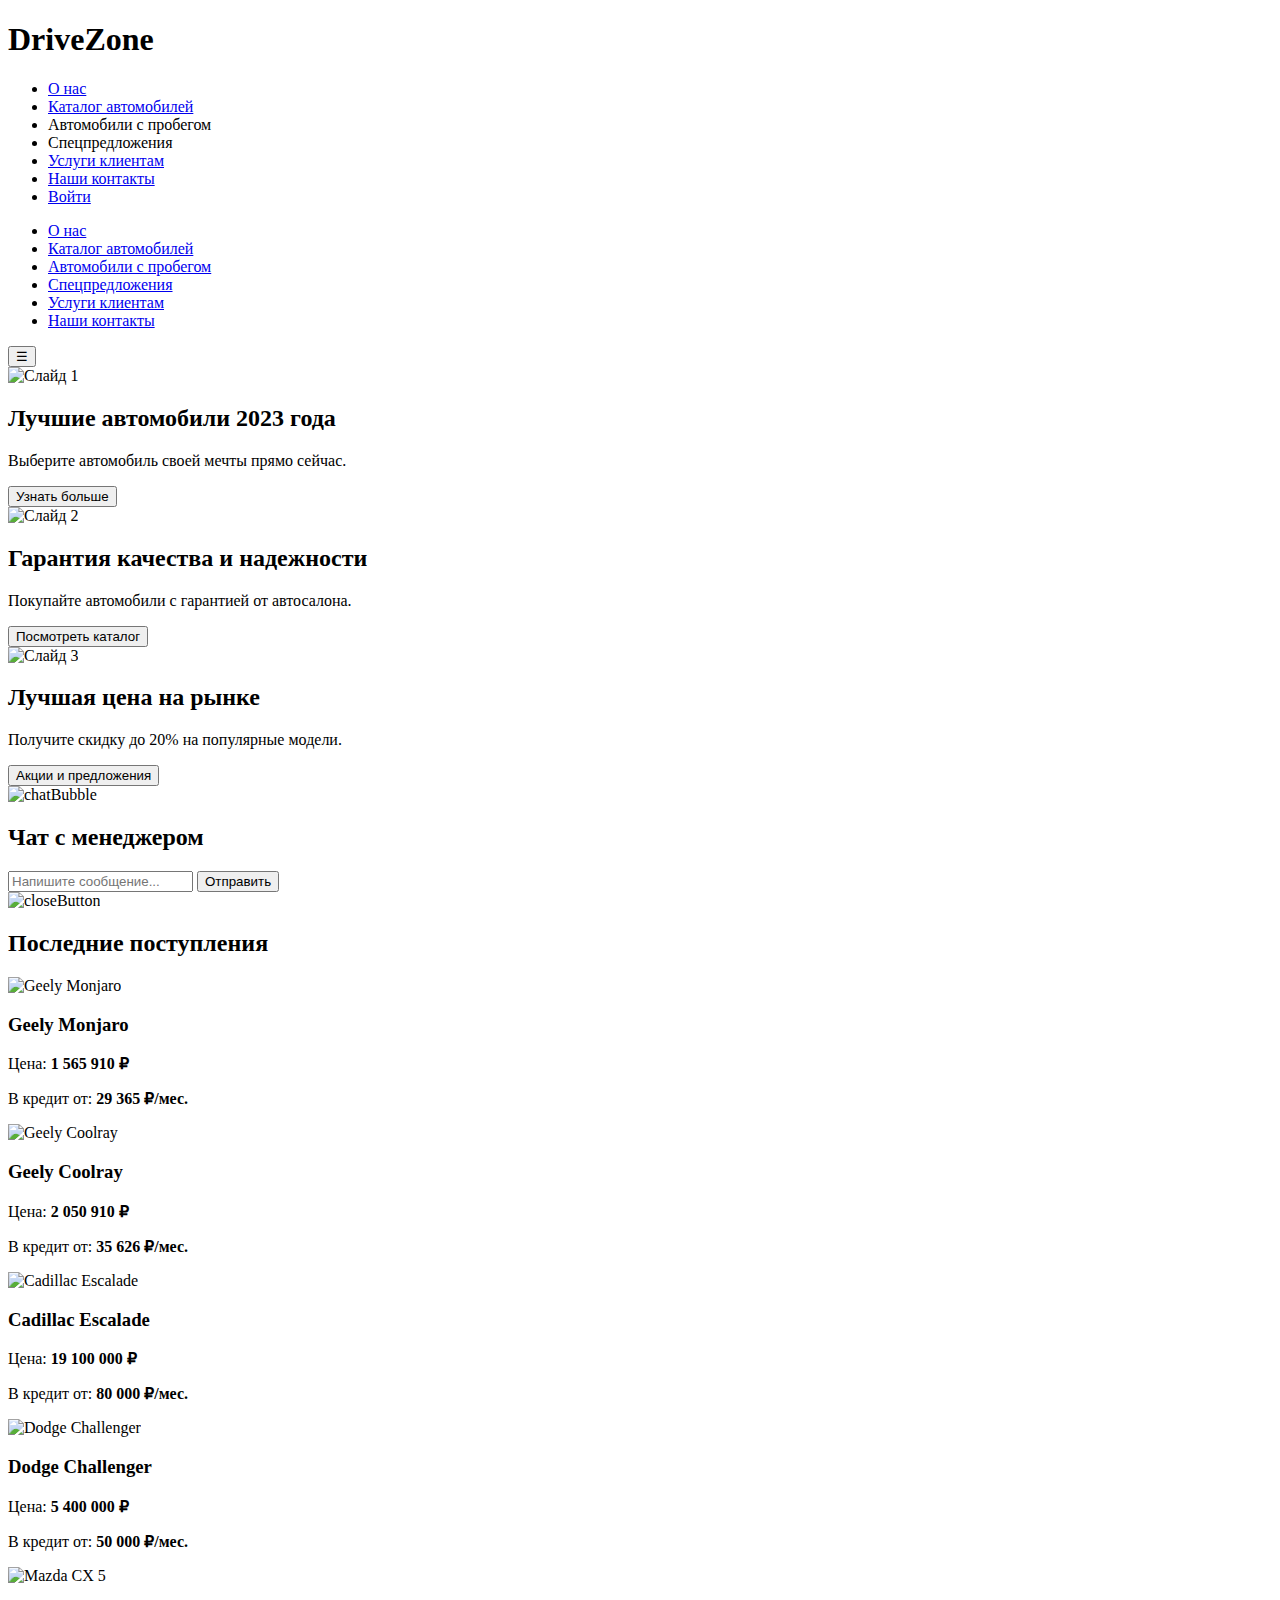
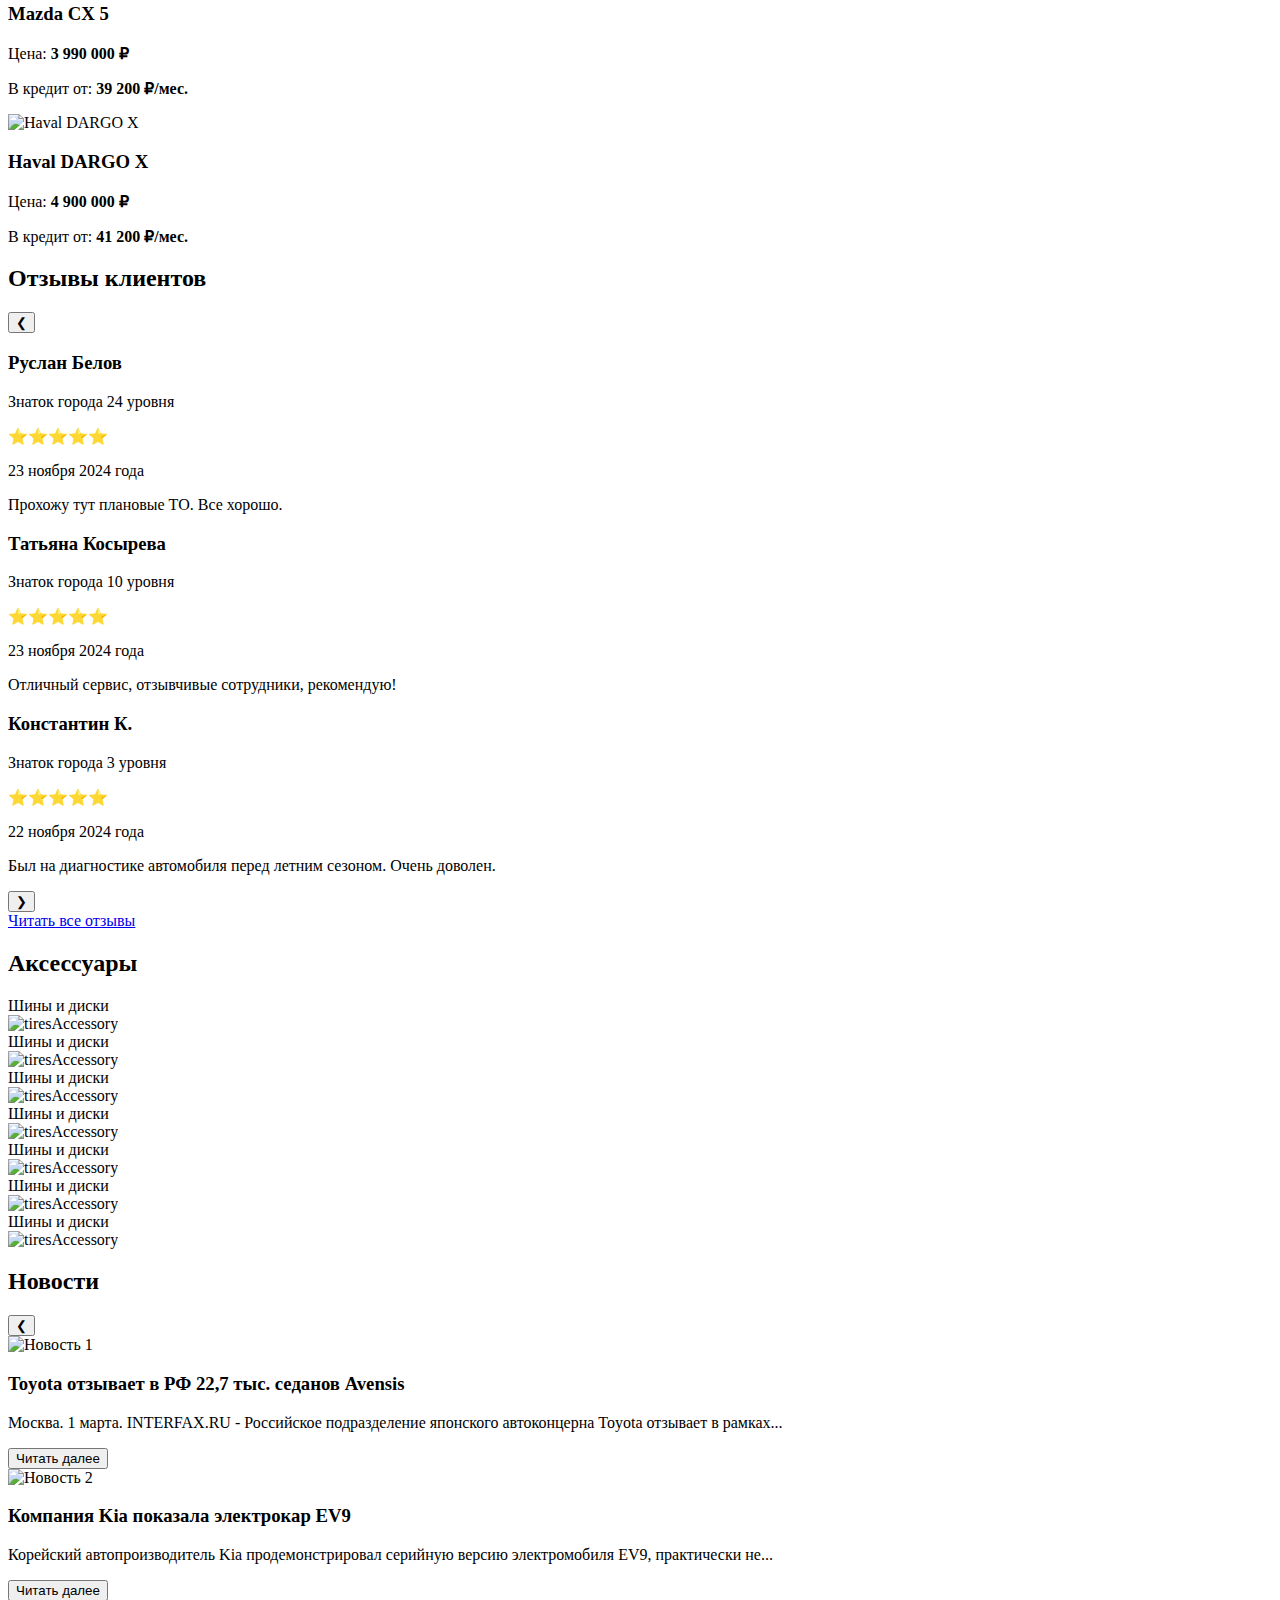
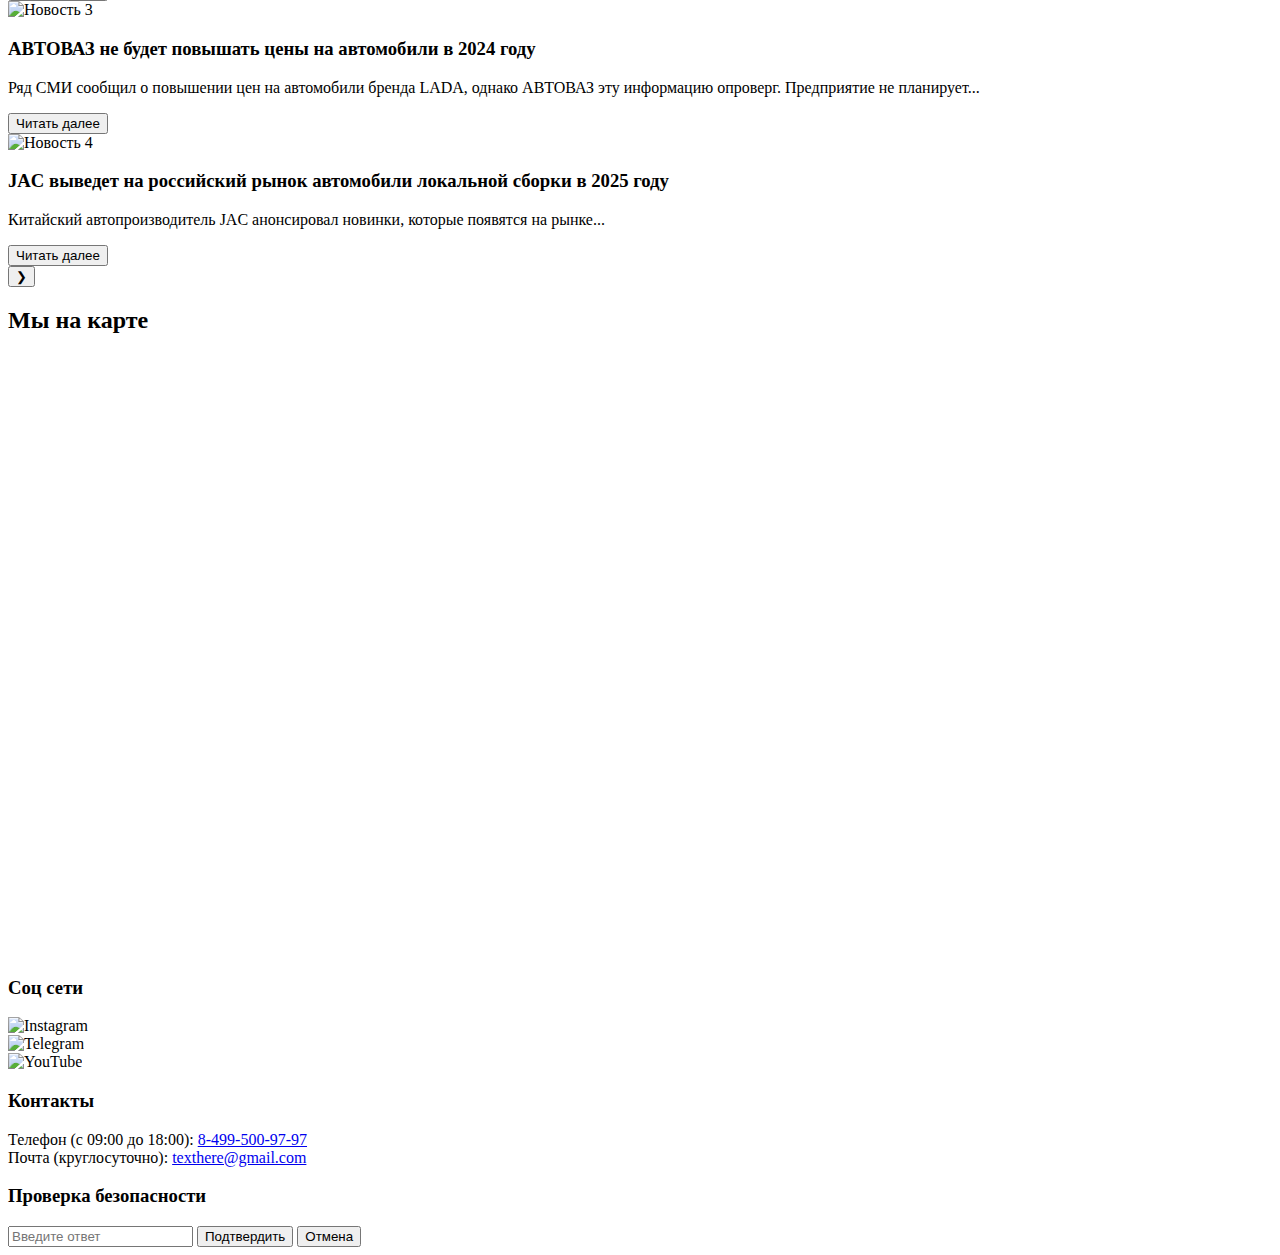
==== index.html @ d912926f "added index.html" ====
<!DOCTYPE html>
<html lang="en">
<head>
    <meta charset="UTF-8">
    <meta name="viewport" content="width=device-width, initial-scale=1.0">
    <title>Автосалон DriveZone</title>
    <link rel="icon" type="image/png" href="images/DriveZoneIcon.png">
    <link rel="stylesheet" href="header.css">
    <link rel="stylesheet" href="imagesClasses.css">
    <link rel="stylesheet" href="manufacturerSelector.css">
    <link rel="stylesheet" href="adaptViewFlexHeader.css">
    <link rel="stylesheet" href="adaptGrid.css">

    <!-- <script src="funtions.js" defer></script> -->

    <link rel="preconnect" href="https://fonts.googleapis.com">
    <link rel="preconnect" href="https://fonts.gstatic.com" crossorigin>
    <link href="https://fonts.googleapis.com/css2?family=Play:wght@400;700&display=swap" rel="stylesheet">

    <link rel="preconnect" href="https://fonts.googleapis.com">
    <link rel="preconnect" href="https://fonts.gstatic.com" crossorigin>
    <link href="https://fonts.googleapis.com/css2?family=Chakra+Petch:ital,wght@0,300;0,400;0,500;0,600;0,700;1,300;1,400;1,500;1,600;1,700&display=swap" rel="stylesheet">

    <style>
        @import url('https://fonts.googleapis.com/css2?family=Play:wght@400;700&family=Podkova:wght@400..800&display=swap');
        @import url('https://fonts.googleapis.com/css2?family=Inter:ital,opsz,wght@0,14..32,100..900;1,14..32,100..900&display=swap');
        @import url('https://fonts.googleapis.com/css2?family=Roboto:ital,wght@0,100;0,300;0,400;0,500;0,700;0,900;1,100;1,300;1,400;1,500;1,700;1,900&display=swap');
    </style>

</head>
<body>

    <header>
        <div class="lower_header">
            <div class="Logo">
                <h1>Drive<span class="logo-highlight">Zone</span></h1>
            </div>

            <div class="navigation">
                <nav>
                    <ul>
                        <li><a href="about-us.html">О нас</a></li>
                        <li><a href="catalog.html" class="catalog-btn">Каталог автомобилей</a></li>
                        <li><a>Автомобили с пробегом</a></li>
                        <li><a>Спецпредложения</a></li>
                        <li><a href="services.html">Услуги клиентам</a></li>
                        <li><a href="#contact">Наши контакты</a></li>
                        <li><a href="registration.html" class="register-btn">Войти</a></li> <!-- Новая кнопка регистрации -->
                    </ul>
                </nav>
            </div>
        </div>

        
        <div class="dropdown" id="dropdownMenu">
            <ul class="nav-links">
                <li><a href="#about" onclick="closeDropdown()">О нас</a></li>
                <li><a href="#vehicles" onclick="closeDropdown()">Каталог автомобилей</a></li>
                <li><a href="#" onclick="closeDropdown()">Автомобили с пробегом</a></li>
                <li><a href="#" onclick="closeDropdown()">Спецпредложения</a></li>
                <li><a href="#services" onclick="closeDropdown()">Услуги клиентам</a></li>
                <li><a href="#contact" onclick="closeDropdown()">Наши контакты</a></li>
            </ul>
        </div>

        <button class="toggle-menu" onclick="toggleDropdown()">☰</button>
        <script>
            function toggleDropdown() {
                const dropdown = document.getElementById('dropdownMenu');
                dropdown.classList.toggle('show'); // Добавляем/удаляем класс "show" для управления видимостью
            }
        
            function closeDropdown() {
                const dropdown = document.getElementById('dropdownMenu');
                dropdown.classList.remove('show'); // Удаляем класс "show", чтобы закрыть меню
            }
        </script>

    </header>

    <main> <!--Основной блок сайта-->

        <section class="hero-slider">
            <div class="slider-container">
                <div class="slide active">
                    <img src="images/backgroundSlide/slide1.webp" alt="Слайд 1">
                    <div class="slide-content">
                        <h2>Лучшие автомобили 2023 года</h2>
                        <p>Выберите автомобиль своей мечты прямо сейчас.</p>
                        <button>Узнать больше</button>
                    </div>
                </div>
                <div class="slide">
                    <img src="images/backgroundSlide/slide2.webp" alt="Слайд 2">
                    <div class="slide-content">
                        <h2>Гарантия качества и надежности</h2>
                        <p>Покупайте автомобили с гарантией от автосалона.</p>
                        <button>Посмотреть каталог</button>
                    </div>
                </div>
                <div class="slide">
                    <img src="images/backgroundSlide/slide3.webp" alt="Слайд 3">
                    <div class="slide-content">
                        <h2>Лучшая цена на рынке</h2>
                        <p>Получите скидку до 20% на популярные модели.</p>
                        <button>Акции и предложения</button>
                    </div>
                </div>
            </div>
        </section>

        <div class="chatBotIcon" id="chatBotIcon">
            <img src="images/chat_bubble.png" alt="chatBubble" onclick="toggleChatWindow()">
        </div>
        
        <div class="chatWindow" id="chatWindow">
            <h2>Чат с менеджером</h2>
            <div id="chatContent" class="chatContent">
                <!-- Сообщения будут добавляться здесь -->
            </div>
            <div class="chatInputContainer">
                <input type="text" id="textInfo" placeholder="Напишите сообщение..." />
                <button class="sendButton" onclick="sendMessage()">Отправить</button>
            </div>
            <img src="images/close_button.png" alt="closeButton" onclick="closeChatWindow()" style="cursor: pointer;" class="closeButton">
        </div>
        <section class="latest-arrivals">
            <h2>Последние поступления</h2>
            <div class="arrivals-grid">
                <!-- Карточка автомобиля -->
                <div class="car-card">
                    <img src="images/latest/GeelyMonjaro.png" alt="Geely Monjaro">
                    <h3>Geely Monjaro</h3>
                    <p>Цена: <strong>1 565 910 ₽</strong></p>
                    <p>В кредит от: <strong>29 365 ₽/мес.</strong></p>
                </div>
        
                <div class="car-card">
                    <img src="images/latest/GeelyCoolray.png" alt="Geely Coolray">
                    <h3>Geely Coolray</h3>
                    <p>Цена: <strong>2 050 910 ₽</strong></p>
                    <p>В кредит от: <strong>35 626 ₽/мес.</strong></p>
                </div>

                <div class="car-card">
                    <img src="images/latest/cadillacEscalade.png" alt="Cadillac Escalade">
                    <h3>Cadillac Escalade</h3>
                    <p>Цена: <strong>19 100 000 ₽</strong></p>
                    <p>В кредит от: <strong>80 000 ₽/мес.</strong></p>
                </div>

                <div class="car-card">
                    <img src="images/latest/dodgeChallenger.png" alt="Dodge Challenger">
                    <h3>Dodge Challenger</h3>
                    <p>Цена: <strong>5 400 000 ₽</strong></p>
                    <p>В кредит от: <strong>50 000 ₽/мес.</strong></p>
                </div>

                <div class="car-card">
                    <img src="images/latest/MazdaCX5.png" alt="Mazda CX 5">
                    <h3>Mazda CX 5</h3>
                    <p>Цена: <strong>3 990 000 ₽</strong></p>
                    <p>В кредит от: <strong>39 200 ₽/мес.</strong></p>
                </div>

                <div class="car-card">
                    <img src="images/latest/HavalDARGOX.jpg" alt="Haval DARGO X">
                    <h3>Haval DARGO X</h3>
                    <p>Цена: <strong>4 900 000 ₽</strong></p>
                    <p>В кредит от: <strong>41 200 ₽/мес.</strong></p>
                </div>
            </div>
        </section>

        <section class="reviews">
            <h2>Отзывы клиентов</h2>
            <div class="reviews-container">
                <button class="reviews-nav prev-btn">❮</button>
                <div class="reviews-slider">
                    <div class="review">
                        <h3>Руслан Белов</h3>
                        <p>Знаток города 24 уровня</p>
                        <div class="rating">⭐⭐⭐⭐⭐</div>
                        <p class="date">23 ноября 2024 года</p>
                        <p>Прохожу тут плановые ТО. Все хорошо.</p>
                    </div>
                    <div class="review">
                        <h3>Татьяна Косырева</h3>
                        <p>Знаток города 10 уровня</p>
                        <div class="rating">⭐⭐⭐⭐⭐</div>
                        <p class="date">23 ноября 2024 года</p>
                        <p>Отличный сервис, отзывчивые сотрудники, рекомендую!</p>
                    </div>
                    <div class="review">
                        <h3>Константин К.</h3>
                        <p>Знаток города 3 уровня</p>
                        <div class="rating">⭐⭐⭐⭐⭐</div>
                        <p class="date">22 ноября 2024 года</p>
                        <p>Был на диагностике автомобиля перед летним сезоном. Очень доволен.</p>
                    </div>
                </div>
                <button class="reviews-nav next-btn">❯</button>
            </div>
            <a href="#" class="all-reviews-link">Читать все отзывы</a>
        </section>

        <section class="accessories">
            <h2>Аксессуары</h2>
            <div class="accessories-card-container">
                <div class="accessory-card">
                    <div class="accessory-card-header">Шины и диски</div>
                    <div class="accessory-card-content">
                        <img src="images/tiresAccessory.png" alt="tiresAccessory">
                    </div>
                </div>

                <div class="accessory-card">
                    <div class="accessory-card-header">Шины и диски</div>
                    <div class="accessory-card-content">
                        <img src="images/tiresAccessory.png" alt="tiresAccessory">
                    </div>
                </div>

                <div class="accessory-card">
                    <div class="accessory-card-header">Шины и диски</div>
                    <div class="accessory-card-content">
                        <img src="images/tiresAccessory.png" alt="tiresAccessory">
                    </div>
                </div>

                <div class="accessory-card">
                    <div class="accessory-card-header">Шины и диски</div>
                    <div class="accessory-card-content">
                        <img src="images/tiresAccessory.png" alt="tiresAccessory">
                    </div>
                </div>

                <div class="accessory-card">
                    <div class="accessory-card-header">Шины и диски</div>
                    <div class="accessory-card-content">
                        <img src="images/tiresAccessory.png" alt="tiresAccessory">
                    </div>
                </div>

                <div class="accessory-card">
                    <div class="accessory-card-header">Шины и диски</div>
                    <div class="accessory-card-content">
                        <img src="images/tiresAccessory.png" alt="tiresAccessory">
                    </div>
                </div>

                <div class="accessory-card">
                    <div class="accessory-card-header">Шины и диски</div>
                    <div class="accessory-card-content">
                        <img src="images/tiresAccessory.png" alt="tiresAccessory">
                    </div>
                </div>
            </div>
        </section>

        <section class="news-section">
            <h2>Новости</h2>
            <div class="news-container">
                <button class="news-nav prev-news">❮</button>
                <div class="news-slider">
                    <div class="news-item">
                        <img src="images/news/news1.png" alt="Новость 1">
                        <div class="news-content">
                            <h3>Toyota отзывает в РФ 22,7 тыс. седанов Avensis</h3>
                            <p>
                                Москва. 1 марта. INTERFAX.RU - Российское подразделение японского автоконцерна Toyota отзывает в рамках...
                            </p>
                            <button class="read-more">Читать далее</button>
                        </div>
                    </div>
                    <div class="news-item">
                        <img src="images/news/news2.png" alt="Новость 2">
                        <div class="news-content">
                            <h3>Компания Kia показала электрокар EV9</h3>
                            <p>
                                Корейский автопроизводитель Kia продемонстрировал серийную версию электромобиля EV9, практически не...
                            </p>
                            <button class="read-more">Читать далее</button>
                        </div>
                    </div>
                    <div class="news-item">
                        <img src="images/news/news3.png" alt="Новость 3">
                        <div class="news-content">
                            <h3>АВТОВАЗ не будет повышать цены на автомобили в 2024 году</h3>
                            <p>
                                Ряд СМИ сообщил о повышении цен на автомобили бренда LADA, однако АВТОВАЗ эту информацию опроверг. Предприятие не планирует...
                            </p>
                            <button class="read-more">Читать далее</button>
                        </div>
                    </div>
                    <div class="news-item">
                        <img src="images/news/news4.png" alt="Новость 4">
                        <div class="news-content">
                            <h3>JAC выведет на российский рынок автомобили локальной сборки в 2025 году</h3>
                            <p>
                                Китайский автопроизводитель JAC анонсировал новинки, которые появятся на рынке...
                            </p>
                            <button class="read-more">Читать далее</button>
                        </div>
                    </div>
                </div>
                <button class="news-nav next-news">❯</button>
            </div>
        </section>
        

        <h2>Мы на карте</h2>
        <iframe width="100%" height="600" src="https://maps.google.com/maps?width=100%&amp;height=600&amp;hl=en&amp;coord=55.732363, 37.642193&amp;q=Shlyuzovaya Naberezhnaya, 2/1, корпус 1, Moscow, Russia, 115114&amp;ie=UTF8&amp;t=&amp;z=14&amp;iwloc=B&amp;output=embed" frameborder="0" scrolling="no" marginheight="0" marginwidth="0" class="googleMap"></iframe><br />
    </main>

    <footer>
        <div class="social">
            <h3>Соц сети</h3>
            <div class="social-button-container">
                <div class="social-button instagram">
                    <img src="images/socials/instagram.png" alt="Instagram">
                </div>
                <div class="social-button telegram">
                    <img src="images/socials/telegram.png" alt="Telegram">
                </div>
                <div class="social-button youtube">
                    <img src="images/socials/youtube.png" alt="YouTube">
                </div>
            </div>
        </div>
        <section id="contact">
            <h3>Контакты</h3>
            <div class="number">
                <span>Телефон (с 09:00 до 18:00): </span>
                <a href="tel:8-499-500-97-97">8-499-500-97-97</a>
            </div>
            <div class="email">
                <span>Почта (круглосуточно): </span>
                <a href="mailto:texthere@gmail.com">texthere@gmail.com</a>
            </div>
        </section>
    </footer>
    

    <div id="captchaModal" class="modal">
        <div class="modal-content">
            <h3>Проверка безопасности</h3>
            <p id="captchaPrompt"></p>
            <input type="text" id="captchaInput" placeholder="Введите ответ">
            <button id="captchaSubmit">Подтвердить</button>
            <button id="captchaCancel">Отмена</button>
            <p id="captchaError" style="color: red; display: none;">Неверный ответ. Попробуйте еще раз.</p>
        </div>
    </div>

    <script src="funtions.js"></script>
</body>
</html>
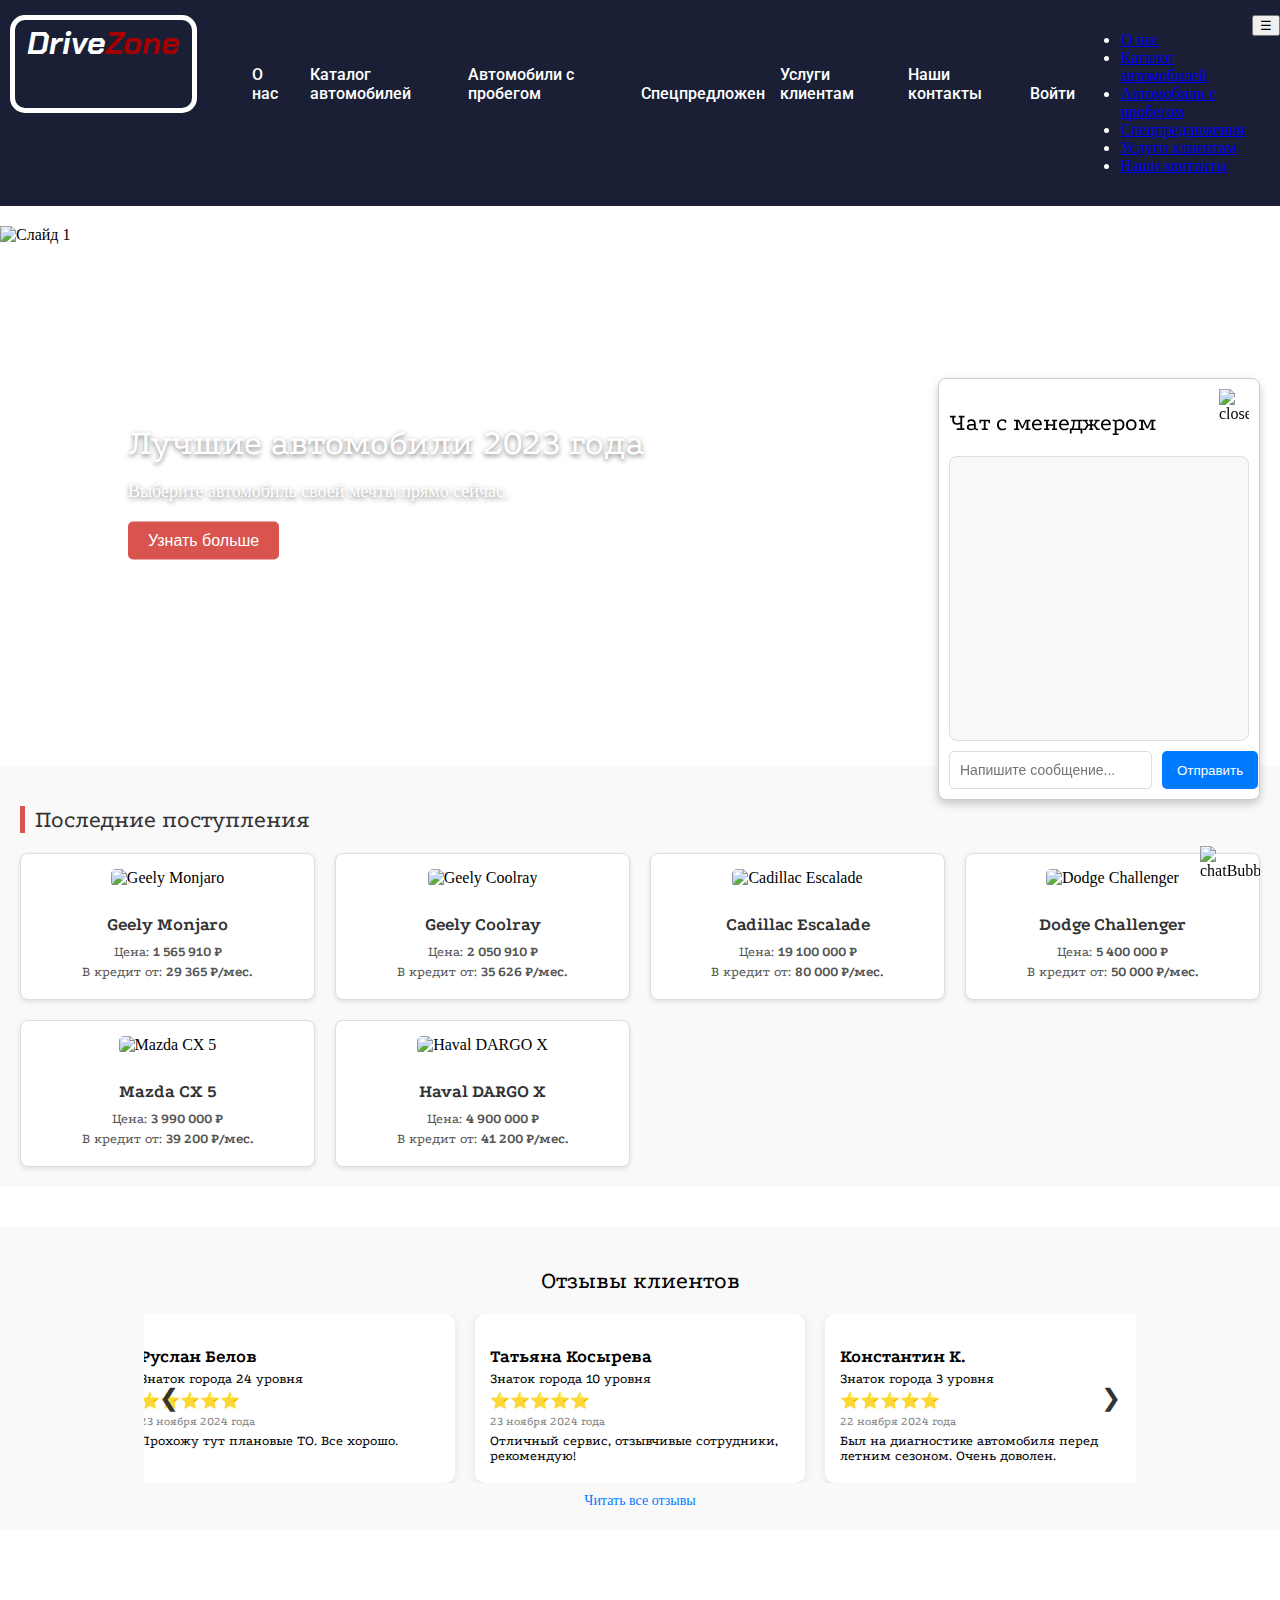
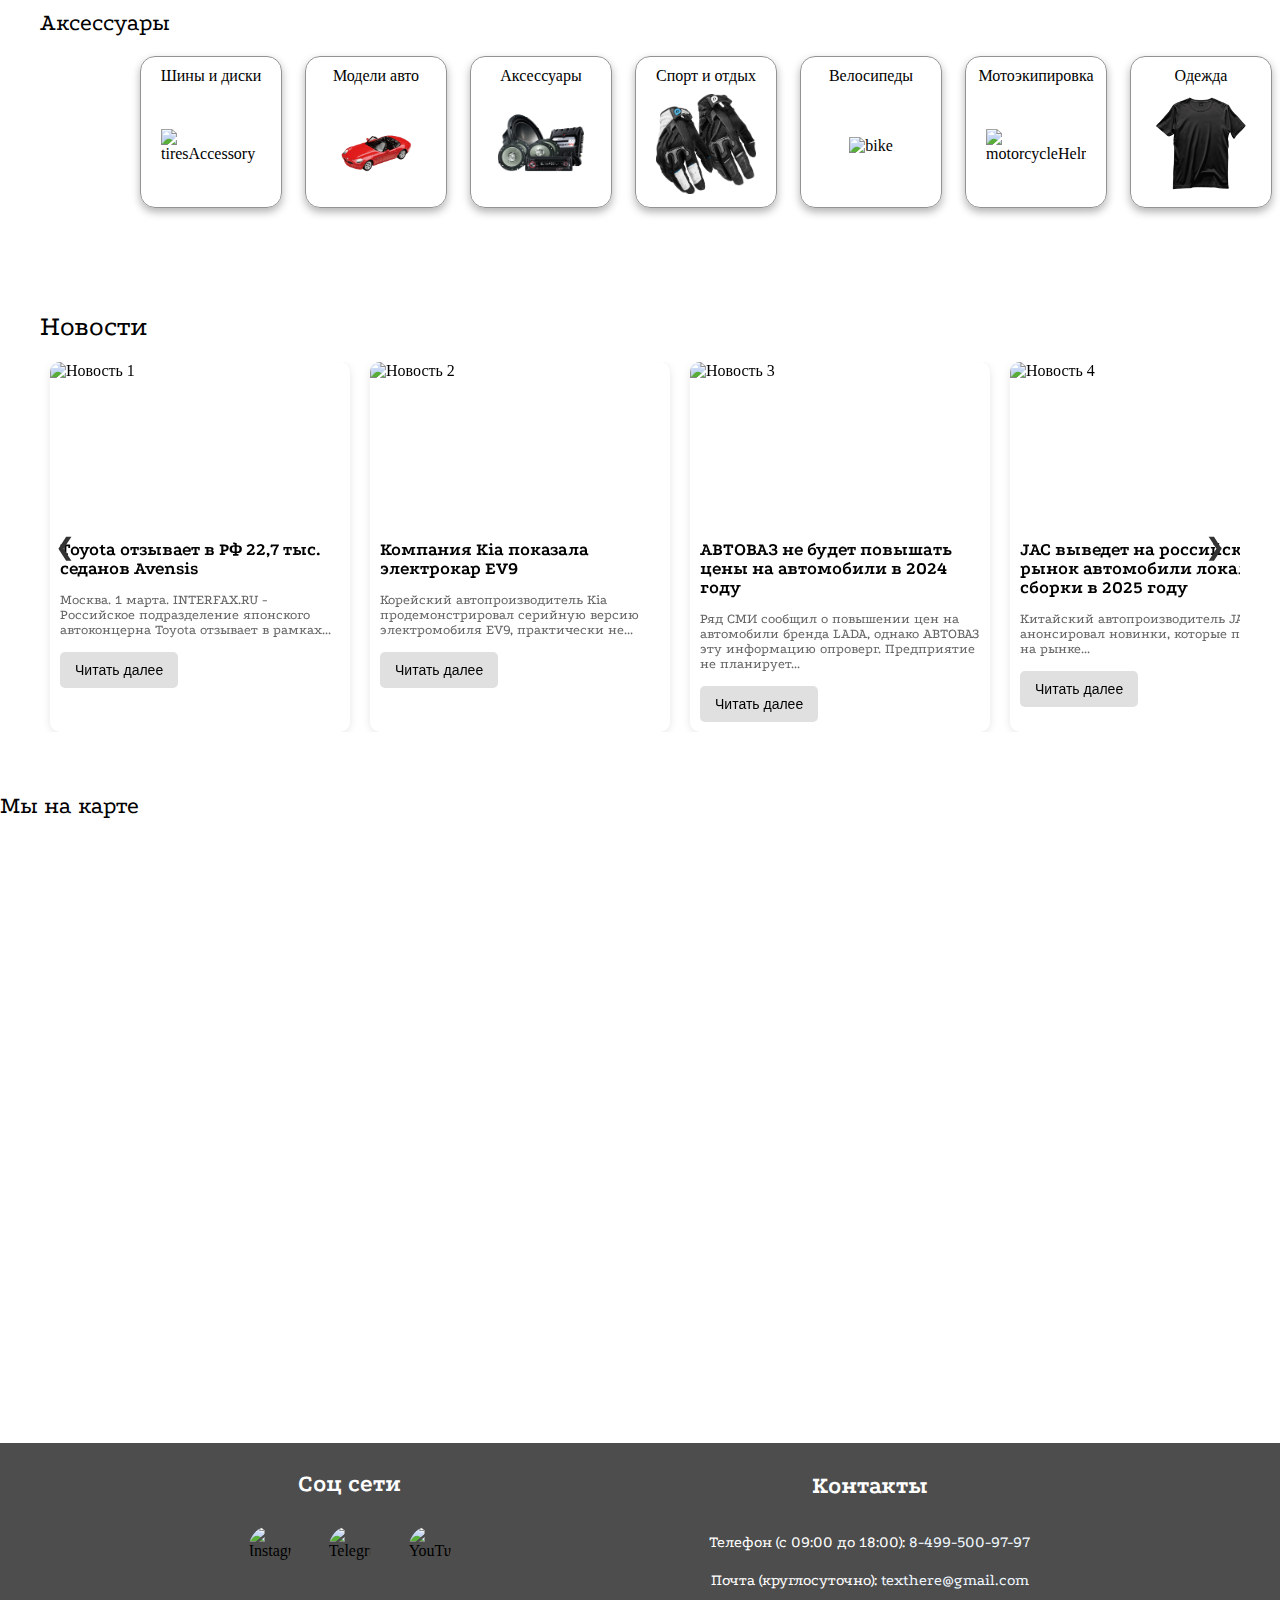
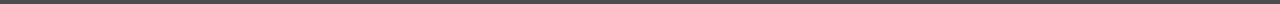
==== commit 0fd93192: "slight changes" ====
--- a/index.html
+++ b/index.html
@@ -54,11 +54,11 @@
         
         <div class="dropdown" id="dropdownMenu">
             <ul class="nav-links">
-                <li><a href="#about" onclick="closeDropdown()">О нас</a></li>
-                <li><a href="#vehicles" onclick="closeDropdown()">Каталог автомобилей</a></li>
+                <li><a href="about-us.html" onclick="closeDropdown()">О нас</a></li>
+                <li><a href="catalog.html" onclick="closeDropdown()">Каталог автомобилей</a></li>
                 <li><a href="#" onclick="closeDropdown()">Автомобили с пробегом</a></li>
                 <li><a href="#" onclick="closeDropdown()">Спецпредложения</a></li>
-                <li><a href="#services" onclick="closeDropdown()">Услуги клиентам</a></li>
+                <li><a href="services.html" onclick="closeDropdown()">Услуги клиентам</a></li>
                 <li><a href="#contact" onclick="closeDropdown()">Наши контакты</a></li>
             </ul>
         </div>
@@ -215,44 +215,44 @@
                 </div>
 
                 <div class="accessory-card">
-                    <div class="accessory-card-header">Шины и диски</div>
-                    <div class="accessory-card-content">
-                        <img src="images/tiresAccessory.png" alt="tiresAccessory">
-                    </div>
-                </div>
-
-                <div class="accessory-card">
-                    <div class="accessory-card-header">Шины и диски</div>
-                    <div class="accessory-card-content">
-                        <img src="images/tiresAccessory.png" alt="tiresAccessory">
-                    </div>
-                </div>
-
-                <div class="accessory-card">
-                    <div class="accessory-card-header">Шины и диски</div>
-                    <div class="accessory-card-content">
-                        <img src="images/tiresAccessory.png" alt="tiresAccessory">
-                    </div>
-                </div>
-
-                <div class="accessory-card">
-                    <div class="accessory-card-header">Шины и диски</div>
-                    <div class="accessory-card-content">
-                        <img src="images/tiresAccessory.png" alt="tiresAccessory">
-                    </div>
-                </div>
-
-                <div class="accessory-card">
-                    <div class="accessory-card-header">Шины и диски</div>
-                    <div class="accessory-card-content">
-                        <img src="images/tiresAccessory.png" alt="tiresAccessory">
-                    </div>
-                </div>
-
-                <div class="accessory-card">
-                    <div class="accessory-card-header">Шины и диски</div>
-                    <div class="accessory-card-content">
-                        <img src="images/tiresAccessory.png" alt="tiresAccessory">
+                    <div class="accessory-card-header">Модели авто</div>
+                    <div class="accessory-card-content">
+                        <img src="images/carModel.png" alt="carModel">
+                    </div>
+                </div>
+
+                <div class="accessory-card">
+                    <div class="accessory-card-header">Аксессуары</div>
+                    <div class="accessory-card-content">
+                        <img src="images/carAccessories.png" alt="carAccessories">
+                    </div>
+                </div>
+
+                <div class="accessory-card">
+                    <div class="accessory-card-header">Спорт и отдых</div>
+                    <div class="accessory-card-content">
+                        <img src="images/bikeGloves.png" alt="bikeGloves">
+                    </div>
+                </div>
+
+                <div class="accessory-card">
+                    <div class="accessory-card-header">Велосипеды</div>
+                    <div class="accessory-card-content">
+                        <img src="images/bike.png" alt="bike">
+                    </div>
+                </div>
+
+                <div class="accessory-card">
+                    <div class="accessory-card-header">Мотоэкипировка</div>
+                    <div class="accessory-card-content">
+                        <img src="images/motorcycleHelm.png" alt="motorcycleHelm">
+                    </div>
+                </div>
+
+                <div class="accessory-card">
+                    <div class="accessory-card-header">Одежда</div>
+                    <div class="accessory-card-content">
+                        <img src="images/tshirt.png" alt="tshirt">
                     </div>
                 </div>
             </div>
--- a/header.css
+++ b/header.css
@@ -0,0 +1,635 @@
+h2 {
+    font-family: "Podkova", serif;
+    font-optical-sizing: auto;
+    font-weight: 300;
+    font-style: normal;
+}
+
+.Logo h1 {
+    font-family: "Chakra Petch", sans-serif;
+    font-weight: 700;
+    font-style: italic;
+    margin: 0;
+    padding: 0 10px;
+    color: #ffffff;
+}
+
+.logo-highlight {
+    color: rgb(165, 0, 0);
+}
+
+header {  
+    display: flex;  
+    justify-content: space-between;  
+    align-items: flex-start;
+    background-color: #1a1f36;  
+    color: white;  
+    padding: 15px 0px;  
+    z-index: 1;
+    width: 100%;  
+}
+
+.lower_header {
+    display: flex;
+    width: 100%;
+}
+
+.Logo { 
+    border: 5px solid white; 
+    border-radius: 15px; 
+    padding: 2px;
+    margin-left: 10px
+}
+
+
+.navigation {
+    margin-left: auto; /* Сдвигаем навигацию вправо */
+    align-self: flex-end;
+    padding-right: 5px;
+}
+
+.navigation nav ul {
+    display: flex;
+    list-style-type: none;
+    padding-top: 0;
+    margin: 0;
+    font-size: 16px;
+    font-weight: 500;
+    
+}
+
+.navigation nav ul li {
+    position: relative;
+    display: flex;
+    align-items: end; 
+    justify-content: center; 
+    overflow: hidden;
+    padding: 0;
+    margin: 0;
+} 
+
+/* Стили для ссылок в навигации */
+nav a {
+    position: relative;
+    color: white;
+    text-decoration: none;
+    padding-top: 50px;
+    padding-left: 15px;
+    padding-right: 15px;
+    padding-bottom: 10px;
+    transition: color 0.5s;
+    font-family: "Roboto", sans-serif;
+    overflow: hidden;
+    z-index: 1; /* Размещаем текст выше фона */
+}
+
+/* Псевдоэлемент для фона с градиентом */
+nav a::before {
+    content: "";
+    position: absolute;
+    top: 0;
+    left: 0;
+    width: 100%;
+    height: 100%;
+    background: linear-gradient(to top, rgb(170, 0, 0), rgb(255, 38, 0));
+    opacity: 0;
+    transform: translateY(100%);
+    transition: transform 0.5s ease, opacity 0.5s ease;
+    z-index: -1;
+}
+
+/* Плавное появление фона при наведении */
+nav a:hover::before {
+    transform: translateY(0);
+    opacity: 1;
+}
+
+/* Эффект при наведении */
+nav a:hover { 
+    background: linear-gradient(to top, rgb(170, 0, 0), rgb(255, 38, 0))
+    
+}
+
+.navigation nav ul li {
+    margin-left: 0px;
+}
+
+
+body {
+    margin: 0;
+
+}
+
+main {
+    margin-top: 20px;
+}
+
+
+pre {
+    font-size: 14px;
+    white-space: pre-wrap;
+    word-wrap: break-word;
+    overflow-wrap: break-word;
+}
+
+footer {
+    display: flex;
+    flex-direction: row;
+    align-items: center;
+    justify-content: space-evenly;
+    padding: 5px 0;
+    background-color: #4d4d4d;
+    text-align: center;
+    width: 100%;
+}
+
+.social {
+    display: flex;
+    flex-direction: column;
+    justify-content: center;
+    align-items: center;
+    gap: 20px;
+}
+
+.social h3 {
+    margin: 0;
+    font-size: 24px;
+    font-family: "Podkova", serif;
+    color: white;
+}
+
+#contact h3 {
+    font-size: 24px;
+    font-family: "Podkova", serif;
+    color:white;
+}
+
+.social .social-button-container {
+    display: flex;
+    gap: 20px;
+}
+
+/* Кнопка-контейнер с градиентом */
+.social-button {
+    position: relative;
+    width: 60px; /* Размер круглой кнопки */
+    height: 60px;
+    display: flex;
+    justify-content: center;
+    align-items: center;
+    border-radius: 50%;
+    overflow: hidden;
+    cursor: pointer;
+    transition: transform 0.3s ease;
+}
+
+.social-button::before {
+    content: "";
+    position: absolute;
+    top: 100%; /* Начало градиента за пределами кнопки */
+    left: 0;
+    width: 100%;
+    height: 100%;
+    border-radius: 50%;
+    transition: top 0.3s ease;
+    z-index: 0;
+}
+
+/* Уникальные градиенты для каждой соцсети */
+.social-button.instagram::before {
+    background: linear-gradient(to top, rgba(238, 64, 123, 0.7), rgba(255, 140, 0, 0.7));
+}
+
+.social-button.telegram::before {
+    background: linear-gradient(to top, rgba(0, 191, 255, 0.7), rgba(0, 132, 255, 0.7));
+}
+
+.social-button.youtube::before {
+    background: linear-gradient(to top, rgba(255, 0, 0, 0.7), rgba(170, 12, 12, 0.808));
+}
+
+/* Эффект при наведении: градиент поднимается */
+.social-button:hover::before {
+    top: 0;
+}
+
+/* Изображение соцсети по центру кнопки */
+.social-button img {
+    position: relative;
+    width: 70%;
+    height: 70%;
+    z-index: 1;
+    border-radius: 50%;
+    pointer-events: none;
+}
+
+.social-button:hover {
+    transform: scale(1.1);
+}
+
+.number {
+    padding: 10px;
+    gap: 10px;
+
+}
+.number span {
+    font-family: "Podkova", serif;
+    color: white;
+}
+.number a {
+    text-decoration: none;
+    font-family: "Podkova", serif;
+    color: aliceblue;
+}
+
+.email {
+    padding: 10px;
+    gap: 10px;
+}
+.email span {
+    font-family: "Podkova", serif;
+    color: white;
+}
+.email a {
+    text-decoration: none;
+    font-family: "Podkova", serif;
+    color: aliceblue;
+}
+
+/* Стили для модального окна */
+.modal {
+    display: none;
+    position: fixed;
+    top: 0;
+    left: 0;
+    width: 100%;
+    height: 100%;
+    background-color: rgba(0, 0, 0, 0.5);
+    justify-content: center;
+    align-items: center;
+    z-index: 1000;
+}
+
+.modal-content {
+    background-color: #ffffff;
+    padding: 20px;
+    border-radius: 8px;
+    text-align: center;
+    width: 300px;
+}
+
+.modal-content h3 {
+    margin-top: 0;
+}
+
+.modal-content input {
+    width: 80%;
+    padding: 8px;
+    margin-top: 10px;
+    border-radius: 5px;
+    border: 1px solid #ccc;
+}
+
+.modal-content button {
+    margin-top: 15px;
+    padding: 10px;
+    border: none;
+    border-radius: 5px;
+    cursor: pointer;
+}
+
+#captchaSubmit {
+    background-color: #28a745;
+    color: #ffffff;
+}
+
+#captchaCancel {
+    background-color: #dc3545;
+    color: #ffffff;
+}
+
+/*   Аксессуары   */
+.accessories {
+    margin: 40px auto;
+    padding: 20px;
+    max-width: 1200px;
+}
+.accessories-card-container {
+    display: grid;
+    grid-template-columns: repeat(7, 140px);
+    grid-template-rows: auto;
+    gap: 25px;
+    margin-left: 100px;
+    margin-right: 100px;
+}
+
+.accessory-card {
+    padding-top: 10px;
+    display: grid;
+    grid-template-columns: auto;
+    justify-items: center;
+    border: #939393 1px;
+    border-style: solid;
+    border-radius: 15px;
+    box-shadow: 0 4px 8px rgba(0, 0, 0, 0.3);
+    height: 140px;
+    width: 140px;
+    transition: transform 0.3s ease;
+}
+
+.accessory-card-content img{
+    max-width: 100px;
+}
+
+.accessory-card:hover {
+    box-shadow: 0 8px 16px rgba(0, 0, 0, 0.5);
+    transform: scale(1.1);
+}
+
+/* Последние поступления */
+.latest-arrivals {
+    padding: 20px;
+    background-color: #f9f9f9;
+    margin-bottom: 40px;
+}
+
+.latest-arrivals h2 {
+    font-size: 24px;
+    color: #333;
+    margin-bottom: 20px;
+    border-left: 5px solid #d9534f;
+    padding-left: 10px;
+}
+
+.arrivals-grid {
+    display: grid;
+    grid-template-columns: repeat(auto-fill, minmax(250px, 1fr));
+    gap: 20px;
+}
+
+.car-card {
+    background-color: #fff;
+    border: 1px solid #ddd;
+    border-radius: 8px;
+    padding: 15px;
+    text-align: center;
+    transition: transform 0.3s ease, box-shadow 0.3s ease;
+    box-shadow: 0 2px 5px rgba(0, 0, 0, 0.1);
+}
+
+.car-card img {
+    width: 100%;
+    height: auto;
+    margin-bottom: 10px;
+    border-radius: 5px;
+}
+
+.car-card h3 {
+    font-size: 18px;
+    color: #333;
+    margin-bottom: 10px;
+    font-family: "Podkova", serif;
+}
+
+.car-card p {
+    font-size: 14px;
+    color: #555;
+    margin: 5px 0;
+    font-family: "Podkova", serif;
+}
+
+.car-card:hover {
+    transform: translateY(-5px);
+    box-shadow: 0 4px 10px rgba(0, 0, 0, 0.2);
+}
+/* Отзывы */
+.reviews {
+    text-align: center;
+    padding: 20px;
+    background-color: #f9f9f9;
+    margin-top: 20px;
+}
+
+.reviews h2 {
+    font-size: 24px;
+    margin-bottom: 20px;
+    font-family: "Podkova", serif;
+}
+
+.reviews-container {
+    position: relative;
+    display: flex;
+    align-items: center;
+    justify-content: center;
+    overflow: hidden;
+    width: 80%;
+    margin: 0 auto;
+}
+
+.reviews-slider {
+    display: flex;
+    transition: transform 0.5s ease-in-out;
+}
+
+.review {
+    min-width: 300px;
+    max-width: 300px;
+    background: white;
+    border-radius: 10px;
+    padding: 15px;
+    box-shadow: 0 2px 8px rgba(0, 0, 0, 0.1);
+    margin: 0 10px;
+    text-align: left;
+}
+
+.review h3 {
+    font-size: 18px;
+    margin-bottom: 5px;
+    font-family: "Podkova", serif;
+}
+
+.review p {
+    font-size: 14px;
+    margin: 5px 0;
+    font-family: "Podkova", serif;
+}
+
+.review .rating {
+    color: #ffcc00;
+    margin-bottom: 5px;
+}
+
+.review .date {
+    font-size: 12px;
+    color: gray;
+}
+
+.reviews-nav {
+    background: none;
+    border: none;
+    font-size: 24px;
+    cursor: pointer;
+    color: #333;
+    position: absolute;
+    top: 50%;
+    transform: translateY(-50%);
+    z-index: 10;
+    padding: 5px;
+    transition: color 0.3s;
+}
+
+.reviews-nav:hover {
+    color: #007bff;
+}
+
+.prev-btn {
+    left: 10px;
+}
+
+.next-btn {
+    right: 10px;
+}
+
+.all-reviews-link {
+    display: block;
+    margin-top: 10px;
+    font-size: 14px;
+    color: #007bff;
+    text-decoration: none;
+}
+
+.all-reviews-link:hover {
+    text-decoration: underline;
+}
+
+/*   Новости   */
+.news-section {
+    margin: 40px auto;
+    padding: 20px;
+    max-width: 1200px;
+}
+
+.news-section h2 {
+    font-size: 28px;
+    margin-bottom: 20px;
+    text-align: left;
+}
+
+.news-container {
+    position: relative;
+    display: flex;
+    align-items: center;
+    overflow: hidden;
+}
+
+.news-slider {
+    display: flex;
+    transition: transform 0.5s ease-in-out;
+}
+
+.news-item {
+    display: flex;
+    flex-direction: column;
+    margin: 0 10px;
+    width: 300px;
+    background: white;
+    border-radius: 10px;
+    box-shadow: 0 2px 8px rgba(0, 0, 0, 0.1);
+    overflow: hidden;
+}
+
+.news-item img {
+    width: 100%;
+    height: 150px;
+    object-fit: cover;
+}
+
+.news-content {
+    padding: 10px;
+}
+
+.news-content h3 {
+    font-size: 18px;
+    margin-bottom: 10px;
+    font-family: "Podkova", serif;
+}
+
+.news-content p {
+    font-size: 14px;
+    color: #666;
+    margin-bottom: 15px;
+    font-family: "Podkova", serif;
+}
+
+.news-content .read-more {
+    background: #e0e0e0;
+    border: none;
+    padding: 10px 15px;
+    font-size: 14px;
+    border-radius: 5px;
+    cursor: pointer;
+    transition: background 0.3s;
+}
+
+.news-content .read-more:hover {
+    background: #d4d4d4;
+}
+
+.news-nav {
+    background: none;
+    border: none;
+    font-size: 24px;
+    cursor: pointer;
+    position: absolute;
+    top: 50%;
+    transform: translateY(-50%);
+    z-index: 10;
+    padding: 5px;
+    transition: color 0.3s;
+    color: #333;
+}
+
+.news-nav:hover {
+    color: #007bff;
+}
+
+.prev-news {
+    left: 10px;
+}
+
+.next-news {
+    right: 10px;
+}
+
+@media only screen and (max-width: 480px) {
+    .review {
+        min-width: 200px;
+        max-width: 200px;
+        background: white;
+        border-radius: 10px;
+        padding: 10px;
+        box-shadow: 0 2px 8px rgba(0, 0, 0, 0.1);
+        margin: 0 10px;
+        text-align: left;
+    }
+    
+    .review h3 {
+        font-size: 18px;
+        margin-bottom: 5px;
+    }
+    
+    .review p {
+        font-size: 14px;
+        margin: 5px 0;
+    }
+    
+    .review .rating {
+        color: #ffcc00;
+        margin-bottom: 5px;
+    }
+    
+    .review .date {
+        font-size: 12px;
+        color: gray;
+    }
+}
--- a/imagesClasses.css
+++ b/imagesClasses.css
@@ -0,0 +1,495 @@
+.cards-wrapper {
+    display: flex;
+    flex-direction: column;
+    align-items: center;
+    gap: 20px; 
+    margin: 20px auto;
+    width: 100%; 
+    max-width: 1200px; 
+}
+
+
+
+.card-row {
+    width: 100%;
+    max-width: 1200px;
+    display: flex;
+    justify-content: space-between;
+}
+
+
+.card-row-inner {
+    display: flex;
+    gap: 30px;
+    background-color: #f9f9f9;
+    padding: 30px;
+    border-radius: 12px;
+    box-shadow: 0 6px 12px rgba(0, 0, 0, 0.15);
+    max-width: 1200px;
+    width: 100%;
+    align-items: flex-start;
+}
+
+
+
+/* Колонка с изображением */
+.col-first {
+    flex: 1.5;
+    display: flex;
+    justify-content: center;
+    align-items: center;
+}
+
+.car-image {
+    max-width: 300px;
+    height: auto;
+    border-radius: 8px;
+}
+
+
+.col-second {
+    flex: 2.5;
+    display: flex;
+    flex-direction: column;
+    justify-content: space-between;
+}
+
+.box-title h3 {
+    margin: 0;
+    font-size: 28px;
+    color: #333;
+}
+
+.box-title a {
+    text-decoration: none;
+    color: inherit;
+}
+
+.box-propetry {
+    margin-top: 15px;
+    color: #666;
+    font-size: 16px;
+}
+
+.box-propetry div {
+    display: flex;
+    justify-content: space-between;
+    padding: 6px 0;
+}
+
+/* Колонка с ценой и кнопкой */
+.col-third {
+    flex: 1.5;
+    display: flex;
+    flex-direction: column;
+    justify-content: space-between;
+    align-items: flex-start;
+    text-align: left;
+}
+
+.row-price {
+    font-size: 22px;
+    color: #333;
+}
+
+.old-price {
+    text-decoration: line-through;
+    color: #999;
+    font-size: 20px;
+}
+
+.new-price {
+    font-weight: bold;
+    color: #e60000;
+    font-size: 24px;
+    display: block;
+    margin-top: 8px;
+}
+
+.dif-btns{
+    display: flex;
+    flex-direction: column;
+    gap: 15px;
+    width: 100%;
+}
+
+.purchase-btn {
+    display: block;
+    width: 100%;
+    padding: 15px;
+    background-color: #007BFF;
+    color: #fff;
+    border: none;
+    border-radius: 8px;
+    cursor: pointer;
+    font-size: 18px;
+    text-align: center;
+    margin-top: 15px;
+    transition: background-color 0.3s;
+}
+
+.purchase-btn:hover {
+    background-color: #0056b3;
+}
+
+.favorite-btn {
+    display: inline-block;
+    padding: 10px 15px;
+    font-size: 16px;
+    color: #333;
+    background-color: #E0E0E0;
+    border: none;
+    border-radius: 8px;
+    cursor: pointer;
+    transition: background-color 0.3s, color 0.3s;
+}
+
+.favorite-btn:hover {
+    background-color: #FFCCCC;
+    color: #ff5454;
+}
+
+/* Для иконки в кнопке */
+.favorite-btn i {
+    margin-right: 8px;
+    color: #ff3737;
+}
+
+.favorite-btn.favorited {
+    background-color: #FF6B6B;
+    color: #fff;
+}
+
+.favorite-btn.favorited:hover {
+    background-color: #FF4C4C;
+    color: #fff;
+}
+
+@media only screen and (max-width: 670px) {
+    .cards-wrapper {
+        gap: 15px;
+        padding: 0 10px;
+    }
+
+    .card-row {
+        flex-direction: row;
+        align-items: flex-start;
+        justify-content: center;
+        max-width: 100%;
+    }
+
+    .card-row-inner {
+        display: flex;
+        flex-direction: row;
+        gap: 15px;
+        padding: 15px;
+        box-shadow: 0 4px 8px rgba(0, 0, 0, 0.1);
+        width: 100%;
+    }
+
+    .col-first {
+        width: 40%;
+        display: flex;
+        justify-content: center;
+        align-items: center;
+    }
+
+    .col-first img {
+        max-width: 100%;
+        height: auto;
+        border-radius: 10px;
+    }
+
+    .col-second {
+        width: 35%;
+        display: flex;
+        flex-direction: column;
+        justify-content: center;
+        gap: 10px;
+    }
+
+    .col-third {
+        width: 25%;
+        display: flex;
+        flex-direction: column;
+        justify-content: space-between;
+        align-items: flex-end;
+        gap: 10px;
+    }
+
+    .dif-btns {
+        display: flex;
+        flex-direction: column;
+        gap: 10px;
+        width: 100%;
+    }
+
+    .purchase-btn, .favorite-btn {
+        padding: 8px;
+        font-size: 14px;
+        width: 100%;
+    }
+
+    .row-price {
+        font-size: 14px;
+        text-align: right;
+    }
+}
+
+
+
+/* Слайдер */
+.hero-slider {
+    position: relative;
+    width: 100%;
+    height: 500px;
+    overflow: hidden;
+    margin-bottom: 40px;
+}
+
+.slider-container {
+    position: relative;
+    height: 100%;
+}
+
+.slide {
+    position: absolute;
+    top: 0;
+    left: 0;
+    width: 100%;
+    height: 100%;
+    opacity: 0;
+    transition: opacity 1s ease-in-out;
+}
+
+.slide.active {
+    opacity: 1;
+    z-index: 10;
+}
+
+.slide img {
+    width: 100%;
+    height: 100%;
+    object-fit: cover;
+}
+
+.slide-content {
+    position: absolute;
+    top: 50%;
+    left: 10%;
+    transform: translateY(-50%);
+    color: white;
+    text-shadow: 0 2px 5px rgba(0, 0, 0, 0.5);
+    z-index: 20;
+}
+
+.slide-content h2 {
+    font-size: 36px;
+    margin-bottom: 10px;
+}
+
+.slide-content p {
+    font-size: 18px;
+    margin-bottom: 20px;
+}
+
+.slide-content button {
+    background-color: #d9534f;
+    color: white;
+    border: none;
+    padding: 10px 20px;
+    border-radius: 5px;
+    cursor: pointer;
+    font-size: 16px;
+}
+
+.slide-content button:hover {
+    background-color: #c12e2a;
+}
+
+@media (max-width: 768px) {
+    .hero-slider {
+        height: 300px;
+    }
+
+    .slide-content h2 {
+        font-size: 24px;
+    }
+
+    .slide-content p {
+        font-size: 14px;
+    }
+
+    .slide-content button {
+        font-size: 14px;
+        padding: 8px 15px;
+    }
+}
+
+@keyframes textSlideIn {
+    0% {
+        left: -100%;
+        opacity: 0;
+    }
+    100% {
+        left: 0;
+        opacity: 1;
+    }
+}
+
+.speedText {
+    text-shadow: black;
+    text-decoration: underline;
+}
+
+.centered-container {
+    display: flex;
+    flex-direction: column;
+    align-items: center;
+    font-size: 48px;
+}
+
+.centered-container h3 {
+    margin-top: 5px;
+    margin-bottom: 5px;
+}
+
+
+
+/*Менюшка с чатом с менеджером*/
+.chatBotIcon {
+    position: fixed;
+    bottom: 20px;
+    right: 20px;
+}
+
+.chatBotIcon img {
+    display: block;
+    max-width: 60px;
+    max-height: 60px;
+    cursor: pointer;
+    transition: transform 0.3s ease;
+}
+
+.chatBotIcon:hover img {
+    transform: scale(1.1);
+}
+
+.closeButton {
+    position: absolute;
+    top: 10px;
+    right: 10px;
+    cursor: pointer;
+    max-width: 30px;
+    max-height: 30px;
+    transition: transform 0.3s ease;
+}
+
+.closeButton:hover {
+    transform: scale(1.2);
+}
+
+.chatWindow {
+    display: none;
+    position: fixed;
+    bottom: 100px;
+    right: 20px;
+    width: 300px;
+    height: 400px;
+    border: 1px solid #ccc;
+    background-color: #fff;
+    box-shadow: 0 4px 10px rgba(0, 0, 0, 0.2);
+    padding: 10px;
+    z-index: 1000;
+    border-radius: 8px;
+    display: flex;
+    flex-direction: column;
+    justify-content: space-between;
+}
+
+.chatContent {
+    flex-grow: 1;
+    overflow-y: auto;
+    padding: 10px;
+    border: 1px solid #ddd;
+    border-radius: 8px;
+    background-color: #f9f9f9;
+    margin-bottom: 10px;
+}
+
+.chatInputContainer {
+    display: flex;
+    gap: 10px;
+}
+
+.chatInputContainer input {
+    flex-grow: 1;
+    padding: 10px;
+    border: 1px solid #ddd;
+    border-radius: 5px;
+    font-size: 14px;
+}
+
+.chatInputContainer .sendButton {
+    background-color: #007bff;
+    color: #fff;
+    border: none;
+    padding: 10px 15px;
+    border-radius: 5px;
+    cursor: pointer;
+    transition: background-color 0.3s ease;
+}
+
+.user-message {
+    background-color: #007bff;
+    color: white;
+    padding: 10px;
+    margin: 10px 0;
+    border-radius: 10px;
+    align-self: flex-end;
+    max-width: 70%;
+}
+
+.manager-message {
+    background-color: #f1f1f1;
+    color: black;
+    padding: 10px;
+    margin: 10px 0;
+    border-radius: 10px;
+    align-self: flex-start;
+    max-width: 70%;
+}
+
+.chatInputContainer .sendButton:hover {
+    background-color: #0056b3;
+}
+
+@media only screen and (max-width:480px) {
+    .chatInputContainer .sendButton {
+        background-color: #007bff;
+        color: #fff;
+        border: none;
+        padding: 5px 10px;
+        border-radius: 5px;
+        cursor: pointer;
+        transition: background-color 0.3s ease;
+    }
+    
+    .chatInputContainer .sendButton:hover {
+        background-color: #0056b3;
+    }
+}
+
+@media only screen and (max-width: 480px) {
+    .card-row-inner {
+        gap: 10px;
+
+    }
+    .box-title h3 {
+        font-size: 16px;
+    }
+
+    .new-price {
+        font-size: 14px;
+    }
+}
